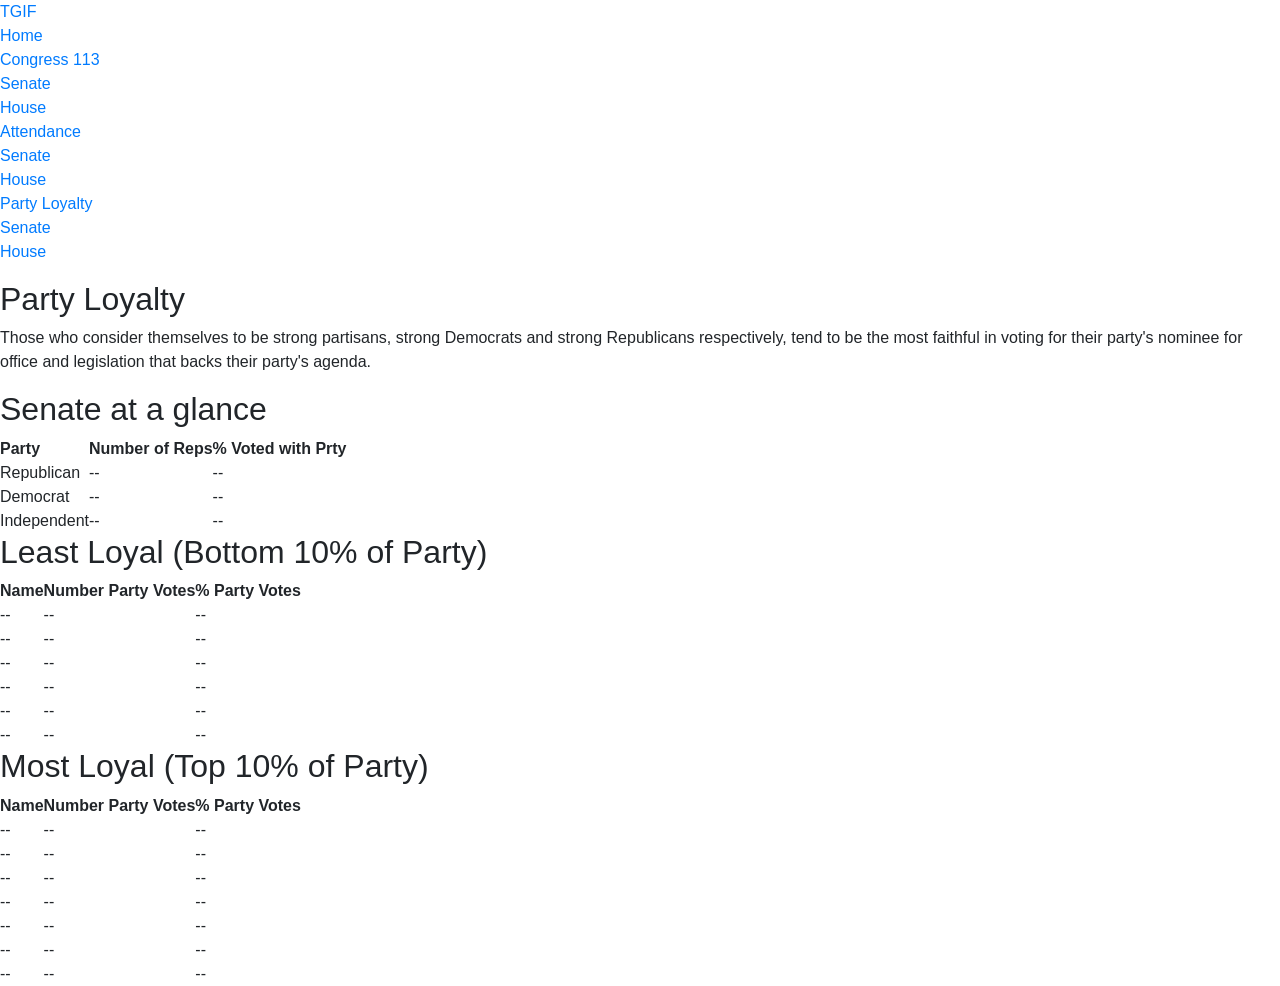
==== house-party-loyalty.html @ 3757b972 "files renamed && starting task 3" ====
<!DOCTYPE html>
<html lang="en">

<head>
	<meta name="viewport" content="width=device-width, initial-scale=1">
	<script src="https://ajax.googleapis.com/ajax/libs/jquery/3.3.1/jquery.min.js"></script>
	<link rel="stylesheet" href="https://stackpath.bootstrapcdn.com/bootstrap/4.3.1/css/bootstrap.min.css"
		integrity="sha384-ggOyR0iXCbMQv3Xipma34MD+dH/1fQ784/j6cY/iJTQUOhcWr7x9JvoRxT2MZw1T" crossorigin="anonymous">
	<script src="https://stackpath.bootstrapcdn.com/bootstrap/4.3.1/js/bootstrap.min.js"
		integrity="sha384-JjSmVgyd0p3pXB1rRibZUAYoIIy6OrQ6VrjIEaFf/nJGzIxFDsf4x0xIM+B07jRM" crossorigin="anonymous">
	</script>
	<link rel="stylesheet" href="css/style.css">
	<title>House - party loyalty</title>
</head>

<body>
	<nav>
		<div>
			<div>
				<a href="#">TGIF</a>
			</div>
			<ul>
				<li><a href="#">Home</a></li>
				<li>
					<a href="#">Congress 113</a>
					<ul>
						<li><a href="#">Senate</a></li>
						<li><a href="#">House</a></li>
					</ul>
				</li>
				<li>
					<a href="#">Attendance</a></li>
				<ul>
					<li><a href="#">Senate</a></li>
					<li><a href="#">House</a></li>
				</ul>
				</li>
				<li>
					<a href="#">Party Loyalty</a>
					<ul>
						<li><a href="#">Senate</a></li>
						<li><a href="#">House</a></li>
					</ul>
				</li>
			</ul>
		</div>
	</nav>


	<header>
		<div>
		</div>
	</header>
	<!--Table container-->
	<div>
		<h2>Party Loyalty</h2>
		<p>Those who consider themselves to be strong partisans, strong Democrats and strong Republicans respectively, tend
			to be the most faithful in voting for their party's nominee for office and legislation that backs their party's
			agenda. </p>

		<h2>Senate at a glance</h2>
		<table>
			<thead>
				<tr>
					<th>Party</th>
					<th>Number of Reps</th>
					<th>% Voted with Prty</th>
				</tr>
			</thead>
			<tbody>
				<tr>
					<td>Republican</td>
					<td>--</td>
					<td>--</td>
				</tr>
				<tr>
					<td>Democrat</td>
					<td>--</td>
					<td>--</td>
				</tr>
				<tr>
					<td>Independent</td>
					<td>--</td>
					<td>--</td>
				</tr>
			</tbody>
		</table>

		<h2>Least Loyal (Bottom 10% of Party)</h2>
		<table>
			<thead>
				<tr>
					<th>Name</th>
					<th>Number Party Votes</th>
					<th>% Party Votes</th>
				</tr>
			</thead>
			<tbody>
				<tr>
					<td>--</td>
					<td>--</td>
					<td>--</td>
				</tr>
				<tr>
					<td>--</td>
					<td>--</td>
					<td>--</td>
				</tr>
				<tr>
					<td>--</td>
					<td>--</td>
					<td>--</td>
				</tr>
				<tr>
					<td>--</td>
					<td>--</td>
					<td>--</td>
				</tr>
				<tr>
					<td>--</td>
					<td>--</td>
					<td>--</td>
				</tr>
				<tr>
					<td>--</td>
					<td>--</td>
					<td>--</td>
				</tr>
			</tbody>
		</table>

		<h2>Most Loyal (Top 10% of Party)</h2>
		<table>
			<thead>
				<tr>
					<th>Name</th>
					<th>Number Party Votes</th>
					<th>% Party Votes</th>
				</tr>
			</thead>
			<tbody>
				<tr>
					<td>--</td>
					<td>--</td>
					<td>--</td>
				</tr>
				<tr>
					<td>--</td>
					<td>--</td>
					<td>--</td>
				</tr>
				<tr>
					<td>--</td>
					<td>--</td>
					<td>--</td>
				</tr>
				<tr>
					<td>--</td>
					<td>--</td>
					<td>--</td>
				</tr>
				<tr>
					<td>--</td>
					<td>--</td>
					<td>--</td>
				</tr>
				<tr>
					<td>--</td>
					<td>--</td>
					<td>--</td>
				</tr>
				<tr>
					<td>--</td>
					<td>--</td>
					<td>--</td>
				</tr>
			</tbody>
		</table>

	</div>
</body>

</html>
---- css/style.css ----
* {
  margin: 0;
  padding: 0;
  box-sizing: border-box;
}

#container {
  margin: 15px;
}

ul {
  list-style-type: none;
}

.wrapper {
  display: grid;
  grid-template-columns: 50% 50%;
  grid-template-rows: auto;
}

.item1 {
  grid-row: 1;
  grid-column: 1;
}

.item2 {
  grid-row: 1;
  grid-column: 2;
  display: grid;
  grid-template-columns: auto;
  grid-template-rows: auto;
  text-align: right;
}

.item2>a {
  grid-row: 2;
  grid-column: 2;
}

.navbar,
.dropdown-menu {
  border: 1px black solid;
}

.active,
.active2 {
  background-color: #a0a0a0d9;
}

.navbar {
  padding: 0 1rem;
}

.dropdown-item.active,
.dropdown-item:active {
  background-color: #a0a0a0d9;
}

.grid-info {
  display: grid;
  grid-template-columns: 60% auto;
  grid-template-rows: auto auto;
}

.grid-info>h2 {
  grid-row: 1;
  grid-column: 1;
}

.grid-info>p {
  grid-column: 1;
  grid-row: 2;
}

.grid-info>.pgrid-house {
  grid-column: 1;
  grid-row: 2;
}

.grid-info>.pgrid-house2 {
  grid-column: 1;
  grid-row: 3;
}

.img-fluid {
  width: 12%
}

.footer {
  text-align: center;
  border: 1px black solid;
  padding: 10px;
}
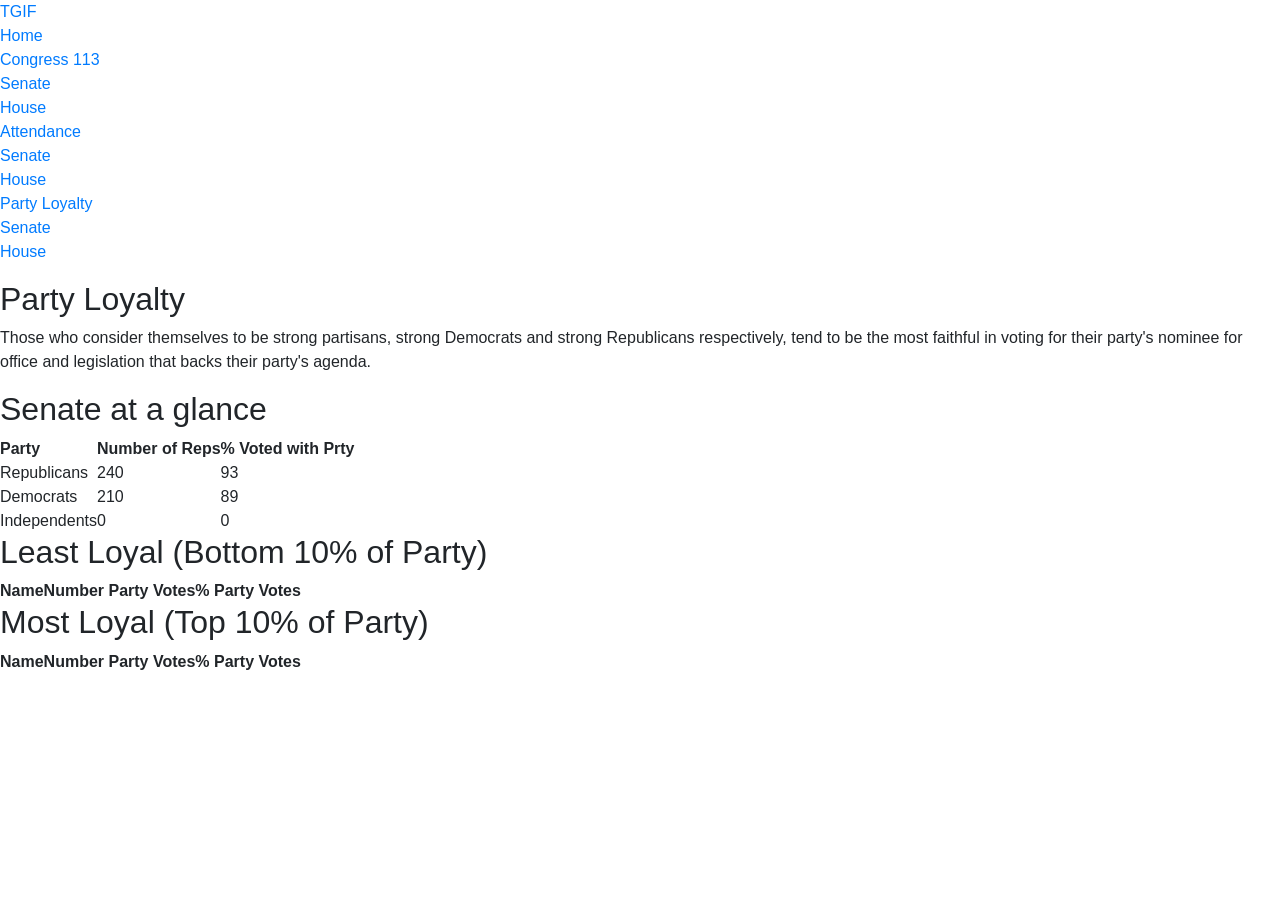
==== commit a247be15: "add function createTable" ====
--- a/house-party-loyalty.html
+++ b/house-party-loyalty.html
@@ -67,22 +67,7 @@
 					<th>% Voted with Prty</th>
 				</tr>
 			</thead>
-			<tbody>
-				<tr>
-					<td>Republican</td>
-					<td>--</td>
-					<td>--</td>
-				</tr>
-				<tr>
-					<td>Democrat</td>
-					<td>--</td>
-					<td>--</td>
-				</tr>
-				<tr>
-					<td>Independent</td>
-					<td>--</td>
-					<td>--</td>
-				</tr>
+			<tbody id="tabla-cantidad">
 			</tbody>
 		</table>
 
@@ -95,37 +80,7 @@
 					<th>% Party Votes</th>
 				</tr>
 			</thead>
-			<tbody>
-				<tr>
-					<td>--</td>
-					<td>--</td>
-					<td>--</td>
-				</tr>
-				<tr>
-					<td>--</td>
-					<td>--</td>
-					<td>--</td>
-				</tr>
-				<tr>
-					<td>--</td>
-					<td>--</td>
-					<td>--</td>
-				</tr>
-				<tr>
-					<td>--</td>
-					<td>--</td>
-					<td>--</td>
-				</tr>
-				<tr>
-					<td>--</td>
-					<td>--</td>
-					<td>--</td>
-				</tr>
-				<tr>
-					<td>--</td>
-					<td>--</td>
-					<td>--</td>
-				</tr>
+			<tbody id="tabla1">
 			</tbody>
 		</table>
 
@@ -138,46 +93,19 @@
 					<th>% Party Votes</th>
 				</tr>
 			</thead>
-			<tbody>
-				<tr>
-					<td>--</td>
-					<td>--</td>
-					<td>--</td>
-				</tr>
-				<tr>
-					<td>--</td>
-					<td>--</td>
-					<td>--</td>
-				</tr>
-				<tr>
-					<td>--</td>
-					<td>--</td>
-					<td>--</td>
-				</tr>
-				<tr>
-					<td>--</td>
-					<td>--</td>
-					<td>--</td>
-				</tr>
-				<tr>
-					<td>--</td>
-					<td>--</td>
-					<td>--</td>
-				</tr>
-				<tr>
-					<td>--</td>
-					<td>--</td>
-					<td>--</td>
-				</tr>
-				<tr>
-					<td>--</td>
-					<td>--</td>
-					<td>--</td>
-				</tr>
+			<tbody id="tabla2">
 			</tbody>
 		</table>
 
 	</div>
+	<script src="js/congress_113_house.js"></script>
+	<script src="js/main.js"></script>
+	<script src="js/statistics.js"></script>
+	<script>
+			window.onload = function(){
+				generarTabla("least-loyal", "most-loyal", false);		
+			}
+		</script>
 </body>
 
 </html>
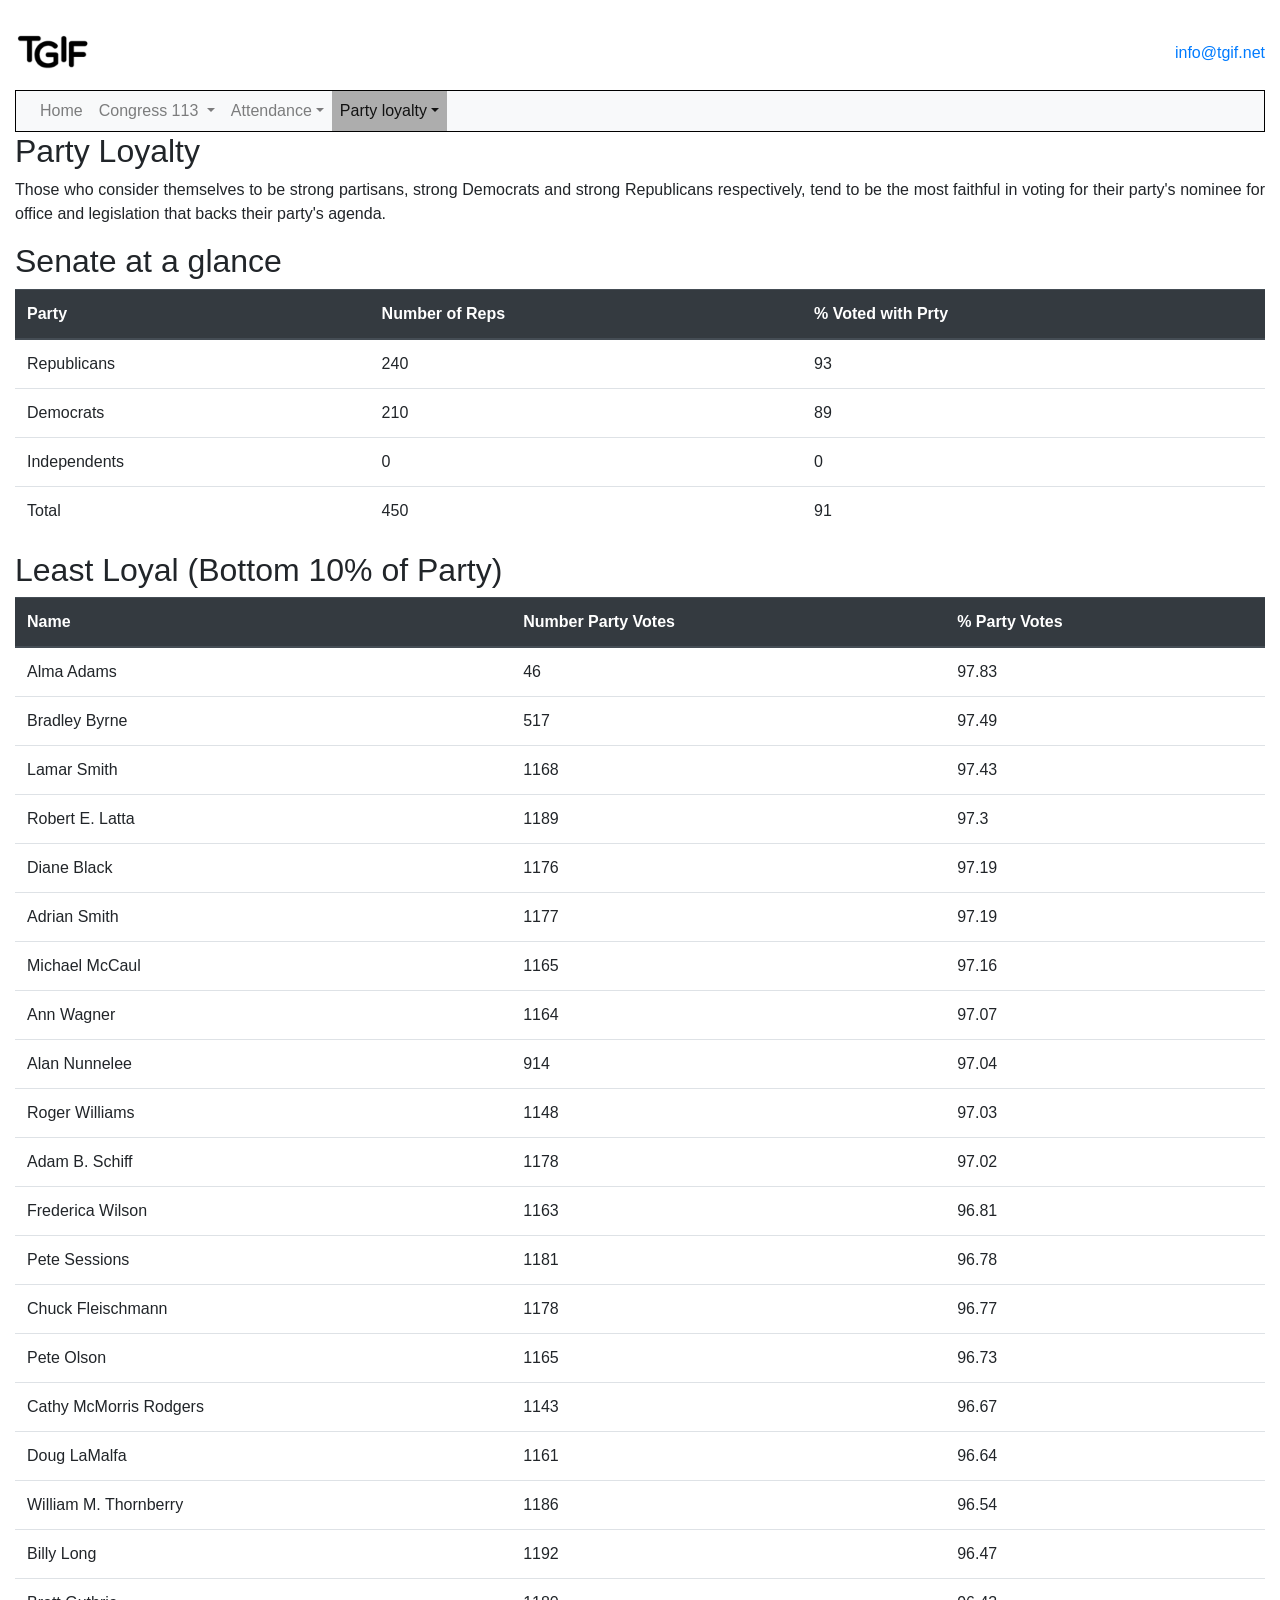
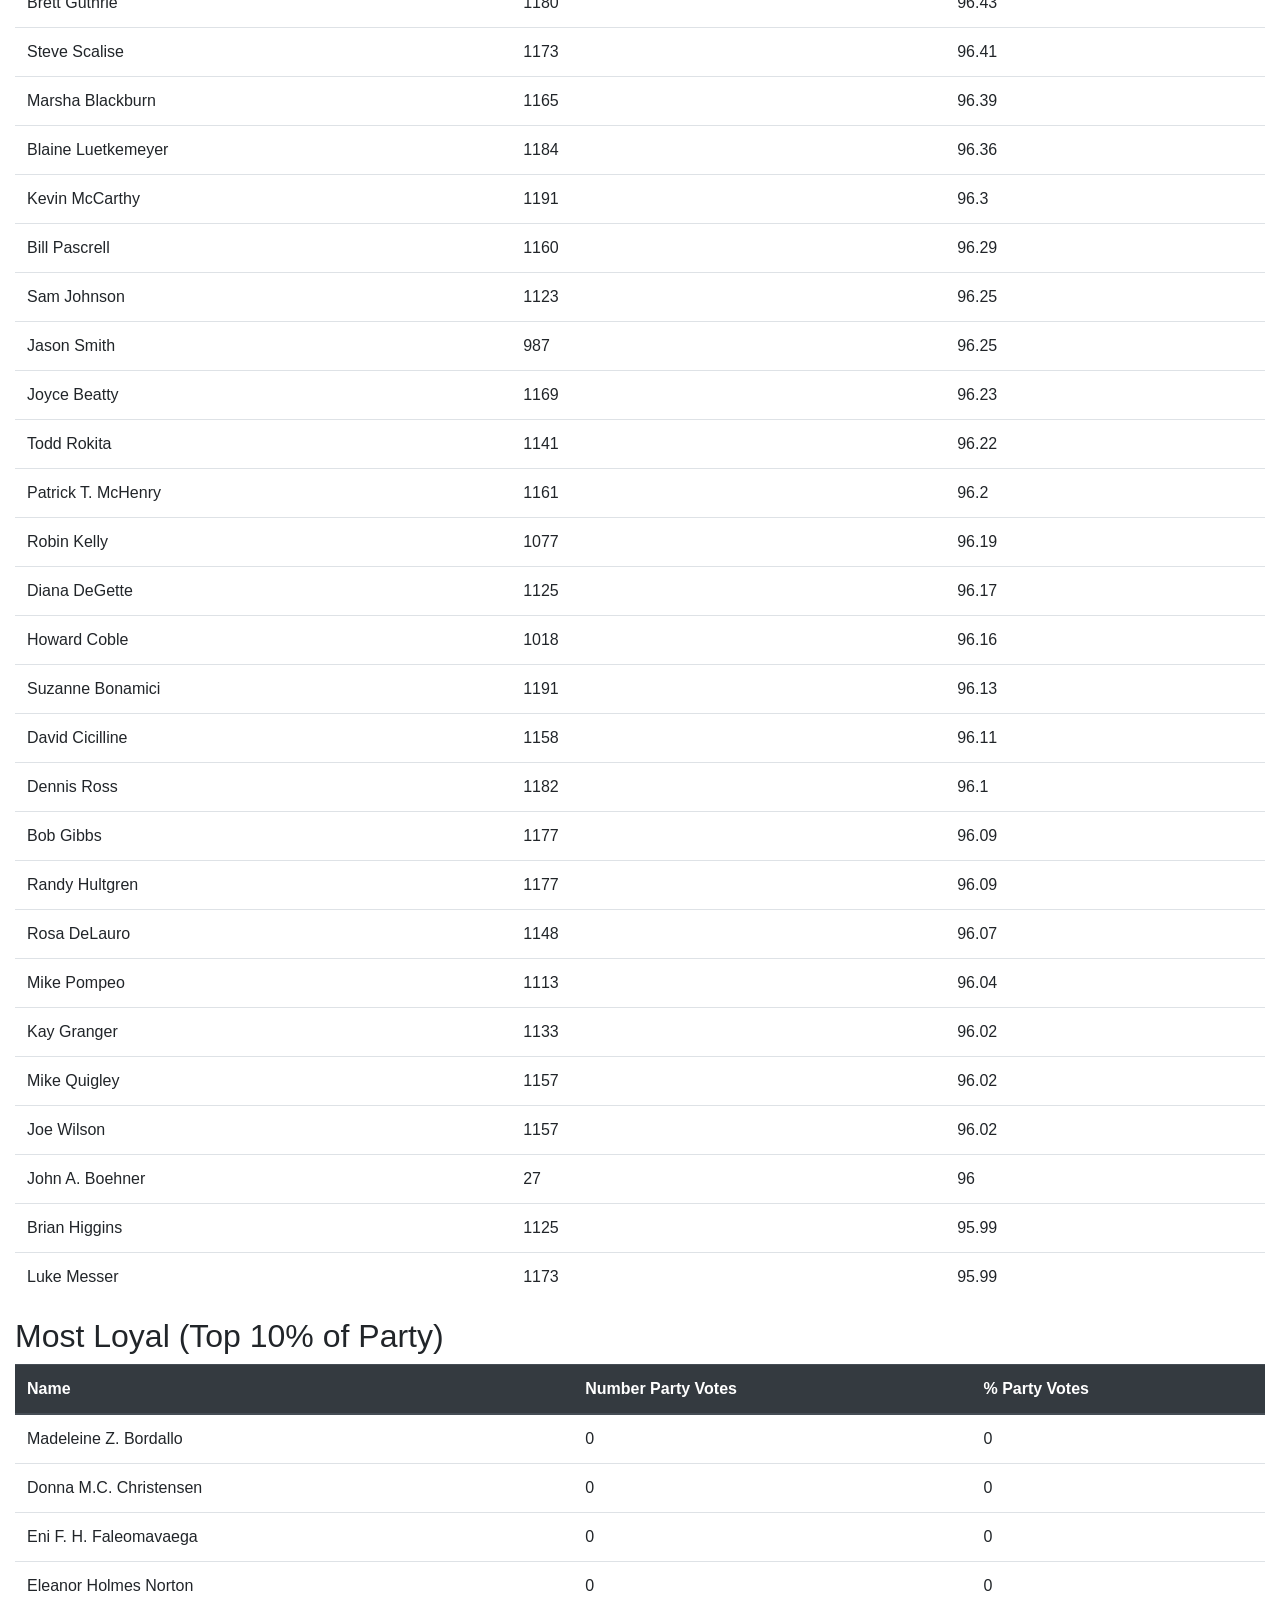
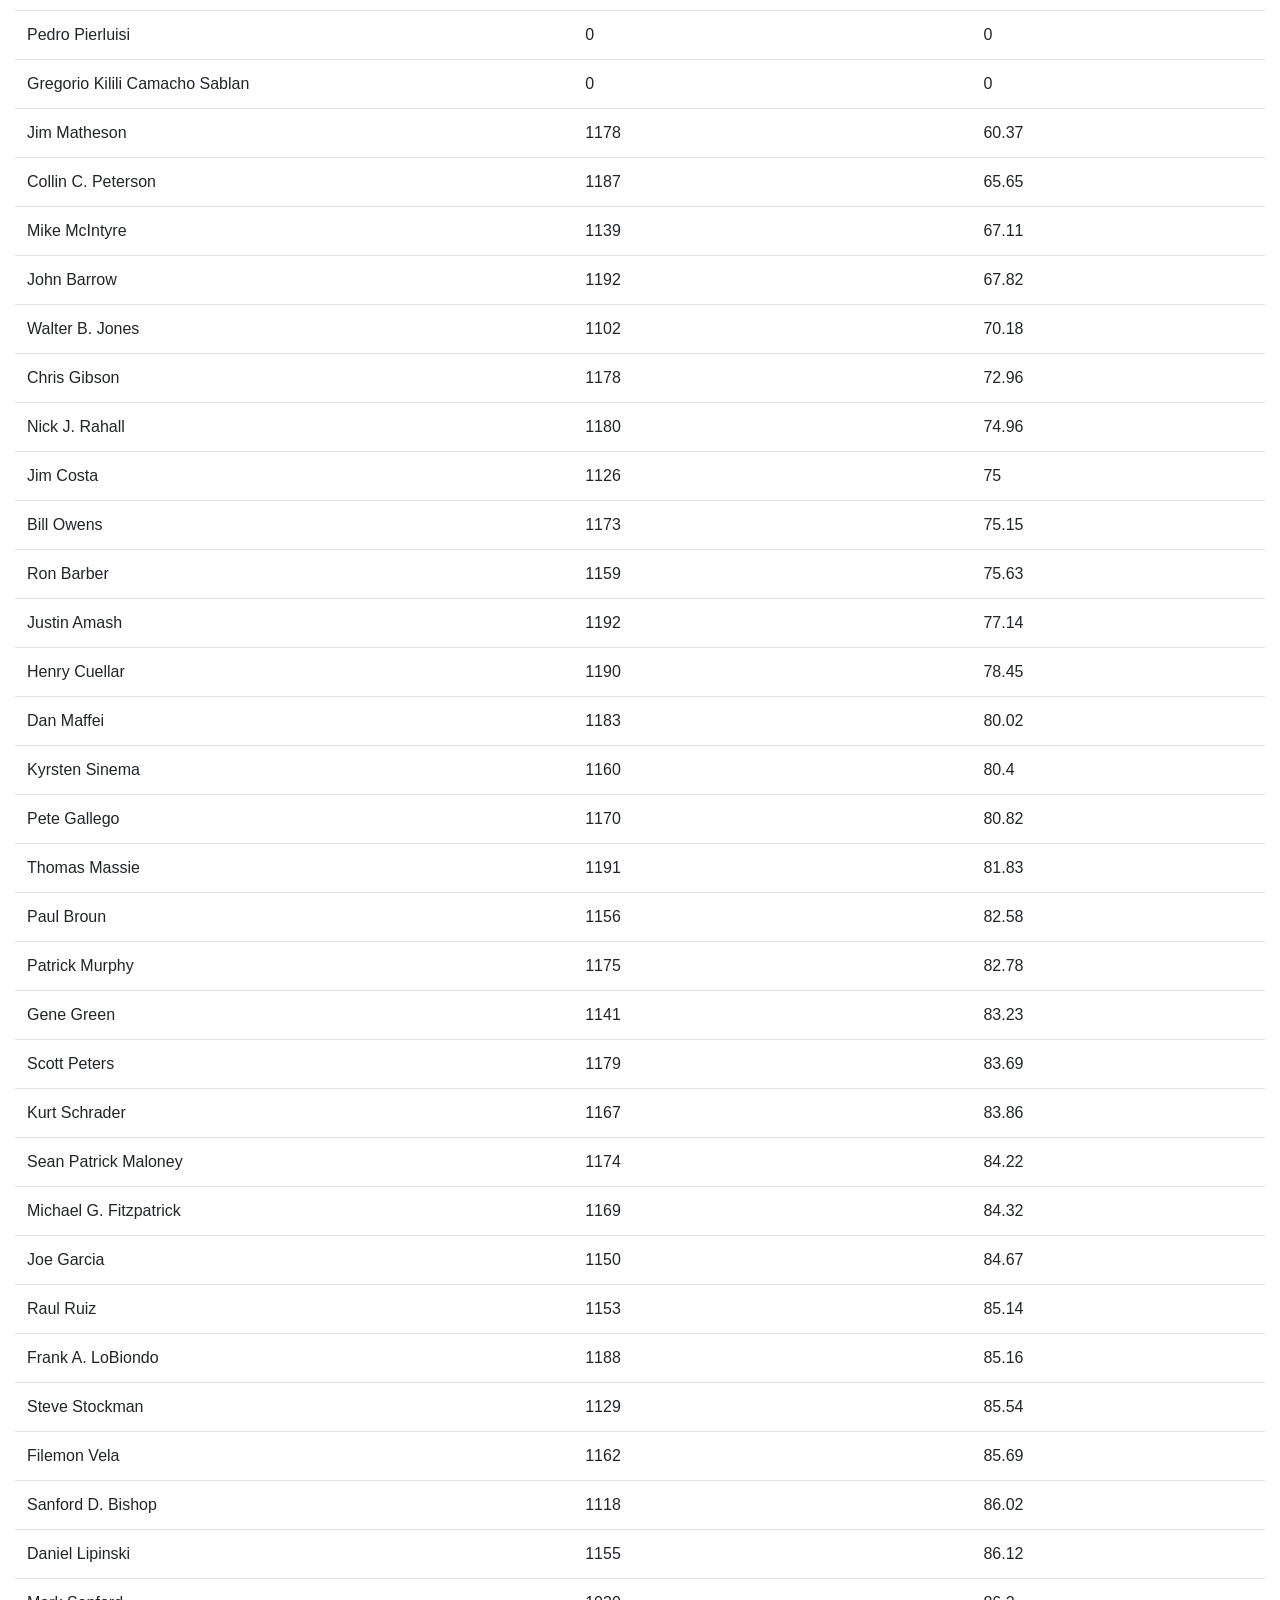
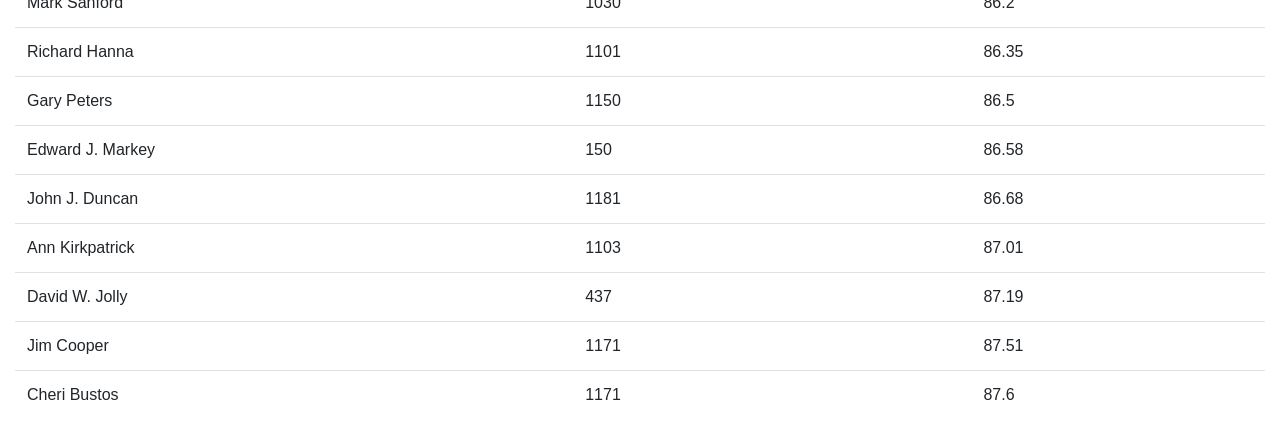
==== commit acc887d1: "html:Boostrap ready js:lastest fixs" ====
--- a/house-party-loyalty.html
+++ b/house-party-loyalty.html
@@ -14,53 +14,60 @@
 </head>
 
 <body>
-	<nav>
-		<div>
-			<div>
-				<a href="#">TGIF</a>
+	<div id="container">
+	<header class="wrapper">
+			<div class="item1">
+					<a href="index-html"><img src="img/WhatsApp Image 2019-04-22 at 12.01.11.jpeg" alt="TGIF-logo" class="img-fluid"></a>
 			</div>
-			<ul>
-				<li><a href="#">Home</a></li>
-				<li>
-					<a href="#">Congress 113</a>
-					<ul>
-						<li><a href="#">Senate</a></li>
-						<li><a href="#">House</a></li>
-					</ul>
-				</li>
-				<li>
-					<a href="#">Attendance</a></li>
-				<ul>
-					<li><a href="#">Senate</a></li>
-					<li><a href="#">House</a></li>
+			<div class="item2">
+				<a href="mailto:info@tgif.net">info@tgif.net</a>
+			</div>
+		</header>
+		<nav class="navbar navbar-expand-lg navbar-light bg-light">
+			<div class="collapse navbar-collapse" id="navbarSupportedContent">
+				<ul class="navbar-nav mr-auto">
+					<li class="nav-item">
+						<a class="nav-link" href="index.html">Home <span class="sr-only">(current)</span></a>
+					</li>
+					<li class="nav-item dropdown">
+						<a class="nav-link dropdown-toggle" href="#" id="navbarDropdown" role="button" data-toggle="dropdown"
+							aria-haspopup="true" aria-expanded="false">
+							Congress 113
+						</a>
+						<div class="dropdown-menu" aria-labelledby="navbarDropdown">
+							<a class="dropdown-item" href="senate.html">Senate</a>
+							<a class="dropdown-item" href="house.html">House</a>
+						</div>
+					</li>
+					<li class="nav-item dropdown">
+						<a class="nav-link dropdown-toggle" href="#" id="navbarDropdown" role="button" data-toggle="dropdown"
+							aria-haspopup="true" aria-expanded="false">Attendance</a>
+						<ul class="dropdown-menu" aria-labelledby="navbarDropdown">
+							<li><a class="dropdown-item" href="senate-attendance.html">Senate</a></li>
+							<li><a class="dropdown-item" href="house-attendance.html">House</a></li>
+						</ul>
+					</li>
+					<li class="nav-item dropdown">
+						<a class="nav-link dropdown-toggle active" href="#" id="navbarDropdown" role="button" data-toggle="dropdown"
+							aria-haspopup="true" aria-expanded="false">Party loyalty</a>
+						<ul class="dropdown-menu" aria-labelledby="navbarDropdown">
+							<li><a class="dropdown-item" href="senate-party-loyalty.html">Senate</a></li>
+							<li><a class="dropdown-item active" href="#">House</a></li>
+						</ul>
+					</li>
 				</ul>
-				</li>
-				<li>
-					<a href="#">Party Loyalty</a>
-					<ul>
-						<li><a href="#">Senate</a></li>
-						<li><a href="#">House</a></li>
-					</ul>
-				</li>
-			</ul>
-		</div>
-	</nav>
-
-
-	<header>
-		<div>
-		</div>
-	</header>
+			</div>
+		</nav>
 	<!--Table container-->
 	<div>
 		<h2>Party Loyalty</h2>
-		<p>Those who consider themselves to be strong partisans, strong Democrats and strong Republicans respectively, tend
+		<p class="text-justify">Those who consider themselves to be strong partisans, strong Democrats and strong Republicans respectively, tend
 			to be the most faithful in voting for their party's nominee for office and legislation that backs their party's
 			agenda. </p>
 
 		<h2>Senate at a glance</h2>
-		<table>
-			<thead>
+		<table class="table">
+			<thead class="thead-dark">
 				<tr>
 					<th>Party</th>
 					<th>Number of Reps</th>
@@ -72,8 +79,8 @@
 		</table>
 
 		<h2>Least Loyal (Bottom 10% of Party)</h2>
-		<table>
-			<thead>
+		<table class="table">
+			<thead class="thead-dark">
 				<tr>
 					<th>Name</th>
 					<th>Number Party Votes</th>
@@ -85,8 +92,8 @@
 		</table>
 
 		<h2>Most Loyal (Top 10% of Party)</h2>
-		<table>
-			<thead>
+		<table class="table">
+			<thead class="thead-dark">
 				<tr>
 					<th>Name</th>
 					<th>Number Party Votes</th>
@@ -97,6 +104,7 @@
 			</tbody>
 		</table>
 
+	</div>
 	</div>
 	<script src="js/congress_113_house.js"></script>
 	<script src="js/main.js"></script>
